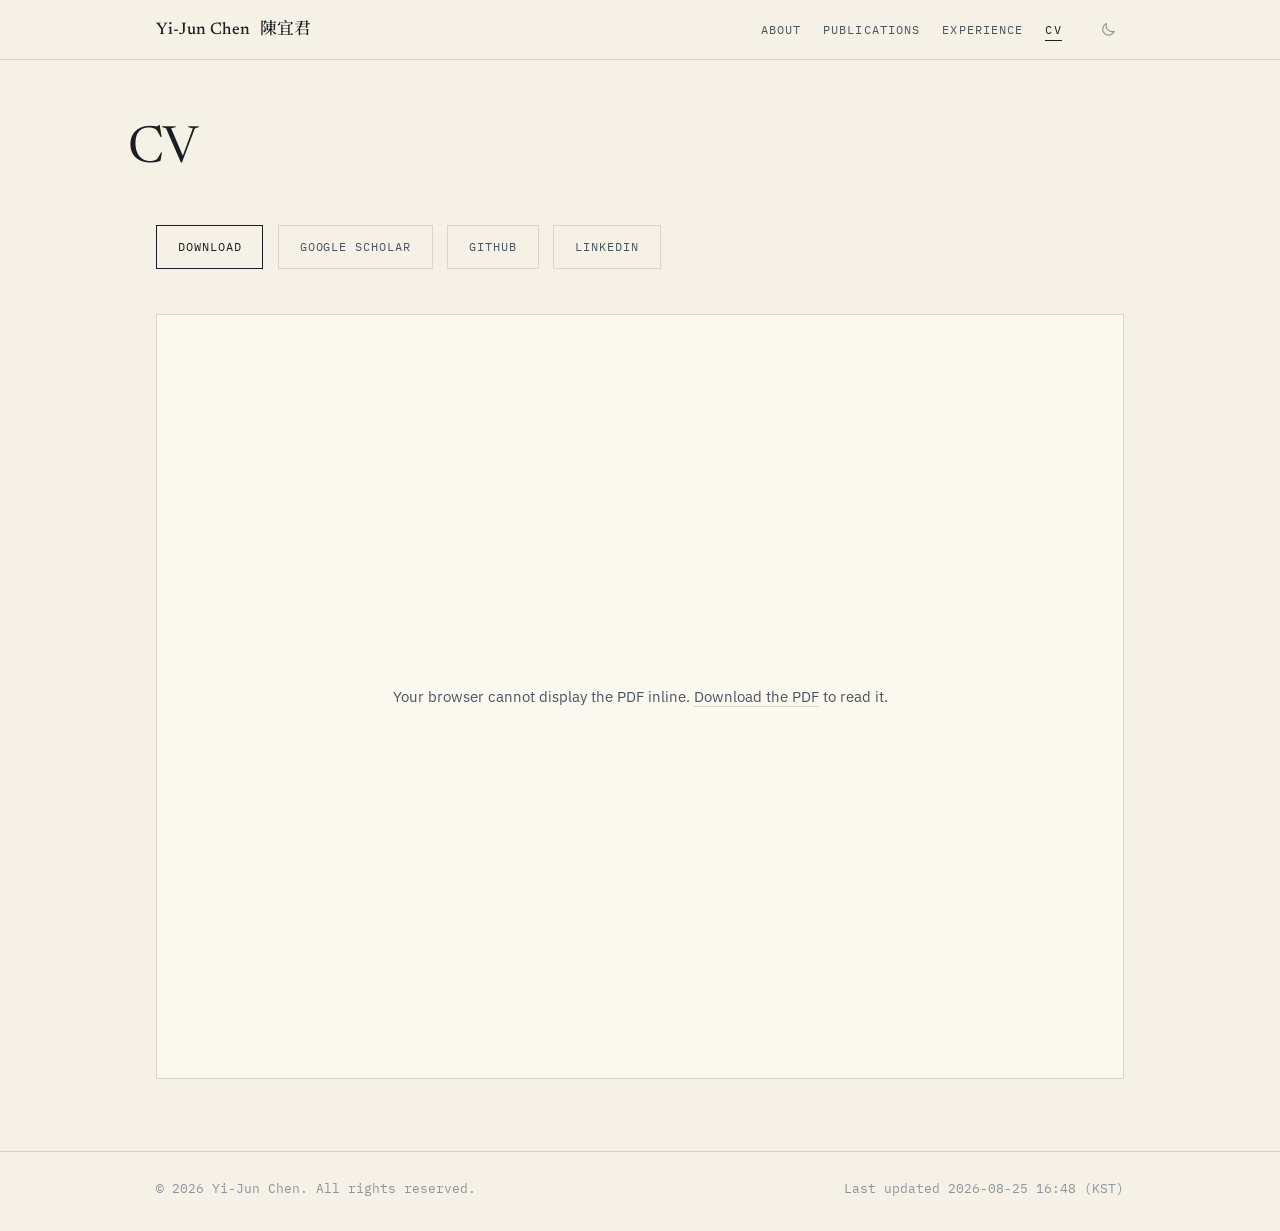
==== cv/index.html @ 76b433b6 "initial commit" ====
<!DOCTYPE html>
<html lang="en">
<head>
<meta charset="UTF-8">
<meta name="viewport" content="width=device-width, initial-scale=1.0">
<title>CV — Yi-Jun Chen</title>
<meta name="description" content="Resume/CV of Yi-Jun Chen, PhD candidate at Yonsei University, awarded Outstanding Paper at C3NLP (ACL 2026) and the Global Korea Scholarship (GKS).">
<link rel="preconnect" href="https://fonts.googleapis.com">
<link rel="preconnect" href="https://fonts.gstatic.com" crossorigin>
<link href="https://fonts.googleapis.com/css2?family=Newsreader:ital,opsz,wght@0,6..72,300;0,6..72,400;0,6..72,500;1,6..72,300;1,6..72,400&family=IBM+Plex+Mono:wght@400;500&family=IBM+Plex+Sans:wght@400;500;600&family=Noto+Serif+TC:wght@400;500&family=Noto+Serif+KR:wght@400;500&family=Noto+Serif+JP:wght@400;500&display=swap" rel="stylesheet">
<link rel="icon" href="/img/YJ.svg" type="image/svg+xml">
<link rel="stylesheet" href="/css/site.css">
<script src="/js/theme.js"></script>
</head>
<body>

<header class="topbar">
  <div class="wrap">
    <div class="brand"><a href="/">Yi-Jun Chen <span lang="zh-Hant">陳宜君</span></a></div>
    <nav aria-label="Sections">
      <ul>
        <li><a href="/">About</a></li>
        <li><a href="/publications/">Publications</a></li>
        <li><a href="/experience/">Experience</a></li>
        <li><a href="/cv/" aria-current="page">CV</a></li>
      </ul>
    </nav>
  </div>
</header>

<main>

<div class="wrap page-head">
  <h1>CV</h1>
</div>

<section class="first">
  <div class="wrap">

    <div class="cv-actions">
      <a class="btn" href="/file/Resume_Yijun_Chen.pdf">Download</a>
      <a class="btn alt" href="https://scholar.google.com/citations?user=uqlzdpMAAAAJ" target="_blank" rel="noopener noreferrer">Google Scholar</a>
      <a class="btn alt" href="https://github.com/yjchen0722" target="_blank" rel="noopener noreferrer">GitHub</a>
      <a class="btn alt" href="https://www.linkedin.com/in/yjc0722/" target="_blank" rel="noopener noreferrer">LinkedIn</a>
    </div>

    <!-- 內嵌的 PDF 檢視器；瀏覽器無法內嵌顯示時,退回下方的下載提示 -->
    <object class="pdf-viewer" data="/file/Resume_Yijun_Chen.pdf" type="application/pdf" aria-label="CV, PDF">
      <div class="pdf-fallback">
        <p>
          Your browser cannot display the PDF inline.
          <a href="/file/Resume_Yijun_Chen.pdf">Download the PDF</a> to read it.
        </p>
      </div>
    </object>

  </div>
</section>

</main>

<footer>
  <div class="wrap">
    <p class="colophon"><span>© 2026 Yi-Jun Chen. All rights reserved.</span><span>Last updated 2026-08-25 16:48 (KST)</span></p>
  </div>
</footer>

</body>
</html>
---- css/site.css ----
:root{
  --ink:#1A1F24;
  --ink-soft:#4A5560;
  --ink-faint:#8B959E;
  --paper:#F5F1E6;
  --paper-raised:#FBF8F0;
  --seal:#A6342A;
  --pine:#24486B;
  --navy:#2C4C77;
  --rule:#DCD5C4;
  --badge:#A6342A;
  --btn-alt:#2F5D50;

  --display:"Newsreader",Georgia,serif;
  --body:"IBM Plex Sans",system-ui,-apple-system,sans-serif;
  --mono:"IBM Plex Mono",ui-monospace,monospace;
  --tc:"Noto Serif TC",serif;
  --kr:"Noto Serif KR",serif;
  --jp:"Noto Serif JP",serif;

  --measure:64rem;
  --topbar-bg:rgba(245,241,230,.92);
}

/* ---------- dark palette ---------- */
/* Applied when the visitor picks dark, or when their system prefers it and
   they have not picked light. Only the colour tokens change. */
:root[data-theme="dark"]{
  --ink:#E4E7E2;
  --ink-soft:#A9B2B8;
  --ink-faint:#7B858C;
  --paper:#15181B;
  --paper-raised:#1D2126;
  --seal:#E8C46B;
  --pine:#A9C6DE;
  --navy:#8AABD6;
  --rule:#333A40;
  --badge:#E0B341;
  --btn-alt:#EDA3BC;
  --topbar-bg:rgba(21,24,27,.92);
}
@media (prefers-color-scheme:dark){
  :root:not([data-theme="light"]){
    --ink:#E4E7E2;
    --ink-soft:#A9B2B8;
    --ink-faint:#7B858C;
    --paper:#15181B;
    --paper-raised:#1D2126;
    --seal:#E8C46B;
    --pine:#A9C6DE;
    --navy:#8AABD6;
    --rule:#333A40;
    --badge:#E0B341;
    --btn-alt:#EDA3BC;
    --topbar-bg:rgba(21,24,27,.92);
  }
}

*{box-sizing:border-box;margin:0;padding:0}
html{scroll-behavior:smooth;-webkit-text-size-adjust:100%}
@media (prefers-reduced-motion:reduce){
  html{scroll-behavior:auto}
  *,*::before,*::after{animation-duration:.001ms!important;transition-duration:.001ms!important}
}

body{
  background:var(--paper);
  color:var(--ink);
  font-family:var(--body);
  font-size:16px;
  line-height:1.65;
  -webkit-font-smoothing:antialiased;
  display:flex;
  flex-direction:column;
  min-height:100vh;
}
main{flex:1}

a{color:inherit;text-decoration:none}
a:focus-visible,button:focus-visible{
  outline:2px solid var(--seal);
  outline-offset:3px;
}

.wrap{
  max-width:var(--measure);
  margin:0 auto;
  padding:0 1.75rem;
}

/* ---------- top bar ---------- */
.topbar{
  position:sticky;top:0;z-index:50;
  background:var(--topbar-bg);
  backdrop-filter:blur(8px);
  border-bottom:1px solid var(--rule);
}
.topbar .wrap{
  display:flex;align-items:baseline;gap:2rem;
  padding-top:.9rem;padding-bottom:.9rem;
  flex-wrap:wrap;
}
.brand{
  font-family:var(--display);
  font-size:1.05rem;font-weight:500;
  letter-spacing:.01em;
  margin-right:auto;
}
/* Chinese name: Noto Serif TC, but the same size and colour as the Latin name */
.brand span{font-family:var(--tc);font-weight:500;margin-left:.35rem}
nav ul{display:flex;gap:1.4rem;list-style:none;flex-wrap:wrap}
nav a{
  font-family:var(--mono);
  font-size:.74rem;
  letter-spacing:.09em;
  text-transform:uppercase;
  color:var(--ink-soft);
  padding-bottom:.15rem;
  border-bottom:1px solid transparent;
  transition:color .2s,border-color .2s;
}
nav a:hover{color:var(--ink);border-bottom-color:var(--ink)}
nav a[aria-current="page"]{color:var(--ink);border-bottom-color:var(--ink)}

/* ---------- theme toggle ---------- */
.theme-toggle{
  display:inline-flex;
  align-items:center;
  justify-content:center;
  width:1.9rem;height:1.9rem;
  color:var(--ink-faint);
  background:none;
  border:1px solid transparent;
  border-radius:50%;
  padding:0;
  cursor:pointer;
  align-self:center;
  transition:color .2s,border-color .2s;
}
.theme-toggle svg{width:1.05rem;height:1.05rem;display:block}
.theme-toggle:hover{color:var(--ink);border-color:var(--rule)}

/* ---------- home ---------- */
.hero{padding:5.5rem 0 4rem}
.eyebrow{
  font-family:var(--mono);
  font-size:.74rem;letter-spacing:.12em;text-transform:uppercase;
  color:var(--pine);
  margin-bottom:1.6rem;
}
h1{
  font-family:var(--display);
  font-weight:300;
  font-size:clamp(2.6rem,7vw,4.6rem);
  line-height:1.04;
  letter-spacing:-.02em;
  margin-bottom:.4rem;
}
h1 .zh{
  display:block;
  font-family:var(--tc);
  font-weight:400;
  font-size:.42em;
  color:var(--ink-faint);
  letter-spacing:.14em;
  margin-top:.7rem;
}
.tagline{
  font-family:var(--display);
  font-size:clamp(1.1rem,2.4vw,1.4rem);
  font-style:italic;
  color:var(--ink-soft);
  max-width:34em;
  margin-top:1.8rem;
}


/* ---------- home: section index ---------- */
.pagelinks{
  margin-top:3.5rem;
  display:grid;
  grid-template-columns:repeat(auto-fit,minmax(13rem,1fr));
  gap:1.4rem 2.4rem;
}
.pagelink{
  border-top:1px solid var(--rule);
  padding-top:.9rem;
  display:block;
  transition:border-color .2s;
}
.pagelink:hover{border-top-color:var(--seal)}
.pagelink .label{
  font-family:var(--mono);
  font-size:.68rem;letter-spacing:.1em;text-transform:uppercase;
  color:var(--ink-faint);
  display:block;margin-bottom:.45rem;
  transition:color .2s;
}
.pagelink:hover .label{color:var(--seal)}
.pagelink .blurb{font-size:.93rem;line-height:1.55;color:var(--ink-soft)}

/* ---------- page head (sub-pages) ---------- */
.page-head{
  padding:4rem 0 0;
}
.page-head .eyebrow{margin:.6rem 0 0}
.page-head h1{
  font-size:clamp(2.1rem,5vw,3.2rem);
  font-weight:400;
  margin-bottom:.35rem;
}
.page-head .count{
  font-family:var(--mono);
  font-size:.74rem;
  color:var(--ink-faint);
  letter-spacing:.08em;
}

/* ---------- sections ---------- */
section{padding:4.5rem 0;border-bottom:1px solid var(--rule)}
section:last-of-type{border-bottom:none}
section.flush{border-bottom:none}
section.first{padding-top:2.6rem}
.sec-head{
  display:flex;align-items:baseline;gap:1rem;
  margin-bottom:2.4rem;
}
.sec-head h2{
  font-family:var(--display);
  font-weight:400;
  font-size:clamp(1.7rem,3.4vw,2.2rem);
  letter-spacing:-.01em;
}
.sec-head .count{
  font-family:var(--mono);
  font-size:.74rem;
  color:var(--ink-faint);
  letter-spacing:.08em;
}
.prose p{
  max-width:50em;
  margin-bottom:1.15rem;
  font-size:1.02rem;
  text-align:justify;
  -webkit-hyphens:auto;
  hyphens:auto;
}
.prose p:last-child{margin-bottom:0}
.prose a{border-bottom:1px solid var(--rule);transition:color .2s,border-color .2s}
.prose a:hover{color:var(--seal);border-bottom-color:var(--seal)}
.prose a.reach{border-bottom:none}

.facts{
  margin-top:2.5rem;
  display:grid;
  grid-template-columns:repeat(auto-fit,minmax(15rem,1fr));
  gap:1.6rem 2.4rem;
}
.fact{border-top:1px solid var(--rule);padding-top:.9rem}
.fact dt{
  font-family:var(--mono);
  font-size:.68rem;letter-spacing:.1em;text-transform:uppercase;
  color:var(--ink-faint);
  margin-bottom:.45rem;
}
.fact dd{font-size:.95rem;line-height:1.55}

/* ---------- inline citations ---------- */
.cite{
  font-family:var(--mono);
  font-size:.7em;
  vertical-align:.35em;
  margin-left:.15em;
  color:var(--pine);
  transition:color .2s;
}
a.cite:hover{color:var(--seal)}
span.cite{color:var(--ink-faint);cursor:default}
/* the sticky top bar would otherwise cover a linked entry */
.pub[id]{scroll-margin-top:5.5rem}
/* The mark holds, then fades on its own. Change --mark-time to adjust: the
   bar stays for roughly three quarters of it, then dissolves. */
.pub:target{
  --mark-time:6s;
  animation:cite-mark var(--mark-time) ease-out forwards;
}
@keyframes cite-mark{
  0%,72%{box-shadow:inset 3px 0 0 var(--seal);padding-left:1rem}
  100%{box-shadow:inset 3px 0 0 transparent;padding-left:0}
}

/* ---------- publications ---------- */
.pub{
  display:grid;
  grid-template-columns:4rem 1fr;
  gap:1.5rem;
  padding:1.5rem 0;
  border-top:1px solid var(--rule);
}
.pub .yr{
  font-family:var(--mono);
  font-size:.8rem;
  color:var(--ink-faint);
  padding-top:.2rem;
}
.pub h3{
  font-family:var(--display);
  font-weight:400;
  font-size:1.18rem;
  line-height:1.35;
  margin-bottom:.5rem;
}
.pub .authors{font-size:.9rem;color:var(--ink-soft);margin-bottom:.35rem}
.pub .authors .me{color:var(--ink);font-weight:600}
.pub .venue{font-size:.9rem;color:var(--ink-soft);font-style:italic}
.pub .links{margin-top:.7rem;display:flex;gap:.6rem;flex-wrap:wrap}
.pub .links a{
  font-family:var(--mono);
  font-size:.7rem;letter-spacing:.06em;text-transform:uppercase;
  border:1px solid var(--rule);
  padding:.22rem .6rem;
  color:var(--ink-soft);
  transition:border-color .2s,color .2s,background .2s;
}
.pub .links a:hover{border-color:var(--pine);color:var(--pine)}
.badge{
  display:inline-block;
  font-family:var(--mono);
  font-size:.65rem;letter-spacing:.08em;text-transform:uppercase;
  color:var(--badge);
  border:1px solid var(--badge);
  padding:.1rem .45rem;
  margin-left:.5rem;
  vertical-align:.15em;
}

/* ---------- service ---------- */
.svc-group{margin-bottom:3rem}
.svc-group:last-child{margin-bottom:0}
.svc-group h3{
  font-family:var(--mono);
  font-weight:500;
  font-size:.74rem;letter-spacing:.11em;text-transform:uppercase;
  color:var(--navy);
  margin-bottom:1.2rem;
  padding-bottom:.5rem;
  border-bottom:1px solid var(--rule);
}
.svc-group h3 .since{
  font-weight:400;
  color:var(--ink-faint);
  margin-left:.7rem;
  letter-spacing:.08em;
}
.svc-list{list-style:none}
.svc-list li{
  display:grid;
  grid-template-columns:5.5rem 1fr;
  gap:1.5rem;
  padding:.65rem 0;
  font-size:.96rem;
}
.svc-list.tight li{padding:.35rem 0}
.svc-list .yr{font-family:var(--mono);font-size:.8rem;color:var(--ink-faint)}
.svc-list .role{color:var(--ink-soft)}
.svc-list .role .org{color:var(--ink)}
.svc-list .role a{
  border-bottom:1px solid var(--rule);
  transition:color .2s,border-color .2s;
}
.svc-list .role a:hover{color:var(--seal);border-bottom-color:var(--seal)}

/* ---------- CV ---------- */
.cv-actions{display:flex;gap:.9rem;flex-wrap:wrap;margin-bottom:2.8rem}
.btn{
  font-family:var(--mono);
  font-size:.76rem;letter-spacing:.08em;text-transform:uppercase;
  padding:.7rem 1.3rem;
  border:1px solid var(--ink);
  transition:background .2s,color .2s;
}
.btn:hover{background:var(--ink);color:var(--paper)}
.btn.alt{border-color:var(--rule);color:var(--ink-soft)}
.btn.alt:hover{background:var(--btn-alt);border-color:var(--btn-alt);color:var(--paper)}

.pdf-viewer{
  display:block;
  width:100%;
  height:min(85vh,60rem);
  border:1px solid var(--rule);
  background:var(--paper-raised);
}
.pdf-fallback{
  display:flex;
  align-items:center;
  justify-content:center;
  height:100%;
  padding:2rem;
  text-align:center;
  font-size:.95rem;
  color:var(--ink-soft);
}
.pdf-fallback a{border-bottom:1px solid var(--rule)}
.pdf-fallback a:hover{color:var(--seal);border-bottom-color:var(--seal)}
@media (max-width:800px){
  .pdf-viewer{height:70vh}
}


.skills{display:grid;grid-template-columns:repeat(auto-fit,minmax(16rem,1fr));gap:1.8rem 2.4rem}
.skill{border-top:1px solid var(--rule);padding-top:.9rem}
.skill h4{
  font-family:var(--mono);
  font-size:.68rem;letter-spacing:.1em;text-transform:uppercase;
  color:var(--ink-faint);
  margin-bottom:.6rem;
}
.skill p{font-size:.93rem;line-height:1.6}

/* ---------- footer ---------- */
footer{padding:1.6rem 0 2rem;border-top:1px solid var(--rule)}
.contact{display:flex;gap:1.6rem;flex-wrap:wrap;margin-bottom:1.6rem}
.contact a{
  font-family:var(--mono);
  font-size:.8rem;
  border-bottom:1px solid var(--rule);
  padding-bottom:.15rem;
  transition:border-color .2s,color .2s;
}
.contact a:hover{color:var(--seal);border-bottom-color:var(--seal)}
a.reach{display:inline-flex;align-items:center;gap:.45rem}
a.reach svg{
  width:1.05rem;height:1.05rem;flex:none;
  transform-origin:50% 60%;
  /* one nudge shortly after the page settles, so the icon is noticed */
  animation:envelope-shake .55s ease-in-out 1.4s 2;
}
a.reach:hover svg,a.reach:focus-visible svg{animation:envelope-shake-hover .5s ease-in-out}
@keyframes envelope-shake{
  0%,100%{transform:rotate(0)}
  15%{transform:rotate(-9deg)}
  35%{transform:rotate(7deg)}
  55%{transform:rotate(-5deg)}
  75%{transform:rotate(3deg)}
}
/* same motion under a second name, so hovering replays it */
@keyframes envelope-shake-hover{
  0%,100%{transform:rotate(0)}
  15%{transform:rotate(-9deg)}
  35%{transform:rotate(7deg)}
  55%{transform:rotate(-5deg)}
  75%{transform:rotate(3deg)}
}

.colophon{
  display:flex;
  justify-content:space-between;
  gap:.6rem 2rem;
  flex-wrap:wrap;
  font-size:.8rem;
  color:var(--ink-faint);
  font-family:var(--mono);
}


/* ---------- phones ---------- */
@media (max-width:520px){
  .wrap{padding:0 1.25rem}
  /* justified text needs room; on a narrow column it opens word gaps */
  .prose p{text-align:left;-webkit-hyphens:manual;hyphens:manual}
  .topbar .wrap{gap:.9rem 1.2rem}
  nav ul{gap:1rem}
  .page-head{padding-top:2.2rem}
  section{padding:2.6rem 0}
  .cv-actions{gap:.6rem;margin-bottom:2rem}
  .colophon{gap:.35rem}
  /* long organisation names should break rather than push the page sideways */
  .svc-list .role,.pub h3{overflow-wrap:anywhere}
}
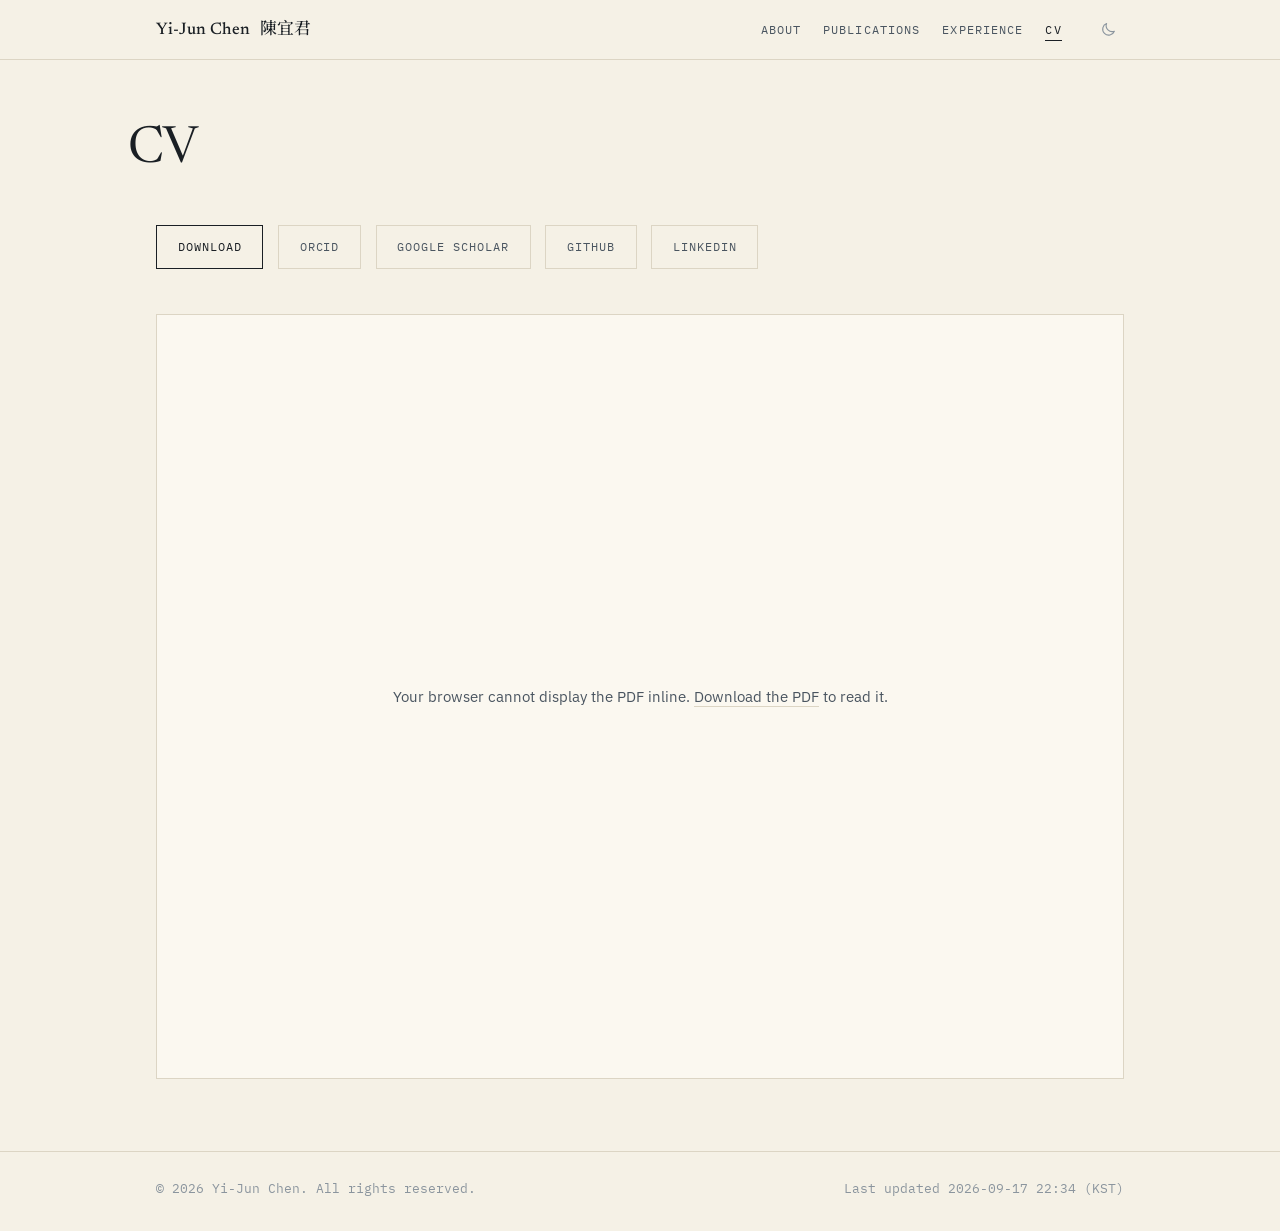
==== commit 2507f69e: "update content" ====
--- a/cv/index.html
+++ b/cv/index.html
@@ -38,18 +38,19 @@
   <div class="wrap">
 
     <div class="cv-actions">
-      <a class="btn" href="/file/Resume_Yijun_Chen.pdf">Download</a>
+      <a class="btn" href="/file/Resume_Yijun_Chen.pdf?v=20260917">Download</a>
+      <a class="btn alt" href="https://orcid.org/0009-0000-7103-0643" target="_blank" rel="noopener noreferrer">ORCID</a>
       <a class="btn alt" href="https://scholar.google.com/citations?user=uqlzdpMAAAAJ" target="_blank" rel="noopener noreferrer">Google Scholar</a>
       <a class="btn alt" href="https://github.com/yjchen0722" target="_blank" rel="noopener noreferrer">GitHub</a>
       <a class="btn alt" href="https://www.linkedin.com/in/yjc0722/" target="_blank" rel="noopener noreferrer">LinkedIn</a>
     </div>
 
     <!-- 內嵌的 PDF 檢視器；瀏覽器無法內嵌顯示時,退回下方的下載提示 -->
-    <object class="pdf-viewer" data="/file/Resume_Yijun_Chen.pdf" type="application/pdf" aria-label="CV, PDF">
+    <object class="pdf-viewer" data="/file/Resume_Yijun_Chen.pdf?v=20260917" type="application/pdf" aria-label="CV, PDF">
       <div class="pdf-fallback">
         <p>
           Your browser cannot display the PDF inline.
-          <a href="/file/Resume_Yijun_Chen.pdf">Download the PDF</a> to read it.
+          <a href="/file/Resume_Yijun_Chen.pdf?v=20260917">Download the PDF</a> to read it.
         </p>
       </div>
     </object>
@@ -61,7 +62,7 @@
 
 <footer>
   <div class="wrap">
-    <p class="colophon"><span>© 2026 Yi-Jun Chen. All rights reserved.</span><span>Last updated 2026-08-25 16:48 (KST)</span></p>
+    <p class="colophon"><span>© 2026 Yi-Jun Chen. All rights reserved.</span><span>Last updated 2026-09-17 22:34 (KST)</span></p>
   </div>
 </footer>
 
--- a/css/site.css
+++ b/css/site.css
@@ -370,6 +370,71 @@
 }
 .svc-list .role a:hover{color:var(--seal);border-bottom-color:var(--seal)}
 
+/* ---------- scrollable news ---------- */
+/* Caps the News block at five entries; anything beyond that scrolls inside the
+   box instead of lengthening the page. One row is the .96rem type at the 1.65
+   body line-height plus the .35rem the tight list pads above and below. */
+.news-box{
+  --news-row:2.29rem;
+  display:flex;
+  align-items:stretch;
+  gap:.7rem;
+}
+.news-scroll{
+  flex:1;
+  min-width:0;
+  max-height:calc(var(--news-row) * 5);
+  overflow-y:auto;
+  overscroll-behavior:contain;
+  /* the bottom edge fades out to signal there is more below */
+  -webkit-mask-image:linear-gradient(to bottom,#000 calc(100% - 2.2rem),transparent 100%);
+  mask-image:linear-gradient(to bottom,#000 calc(100% - 2.2rem),transparent 100%);
+}
+/* no fade once the reader has reached the end of the list */
+.news-scroll.at-end{-webkit-mask-image:none;mask-image:none}
+.news-scroll:focus-visible{
+  outline:1px solid var(--rule);
+  outline-offset:.6rem;
+}
+/* The arrows carry the affordance, so the scrollbar itself is hidden. The box
+   still scrolls by wheel, trackpad, touch and keyboard. */
+.news-scroll{scrollbar-width:none}
+.news-scroll::-webkit-scrollbar{display:none}
+/* the mask would otherwise clip the last row's descenders */
+.news-scroll .svc-list li:last-child{padding-bottom:1.6rem}
+
+/* Up/down buttons, built by news.js so a reader without scripts still gets a
+   plain scrollable list rather than two dead controls. */
+.news-nav{
+  flex:none;
+  /* the flex display below would otherwise beat the hidden attribute */
+  display:flex;
+  flex-direction:column;
+  /* the column stretches to the height of the list, so this parks one arrow
+     against the rule under the heading and the other at the foot of the box */
+  justify-content:space-between;
+  align-items:center;
+}
+.news-nav[hidden]{display:none}
+.news-nav button{
+  display:flex;
+  align-items:center;
+  justify-content:center;
+  width:1.5rem;
+  height:1.5rem;
+  background:none;
+  border:0;
+  color:var(--ink-faint);
+  cursor:pointer;
+  transition:color .2s,opacity .2s;
+}
+/* pulled up into the gap the heading leaves, so it sits closer to the rule */
+.news-nav button:first-child{margin-top:-.75rem}
+.news-nav button svg{width:.9rem;height:.9rem}
+.news-nav button:hover:not(:disabled){color:var(--seal)}
+.news-nav button:focus-visible{outline:1px solid var(--rule);outline-offset:2px}
+.news-nav button:disabled{opacity:.25;cursor:default}
+
 /* ---------- CV ---------- */
 .cv-actions{display:flex;gap:.9rem;flex-wrap:wrap;margin-bottom:2.8rem}
 .btn{
@@ -476,4 +541,7 @@
   .colophon{gap:.35rem}
   /* long organisation names should break rather than push the page sideways */
   .svc-list .role,.pub h3{overflow-wrap:anywhere}
-}
+  /* entries wrap onto two lines at this width, so the row allowance grows to
+     keep the same five entries in view */
+  .news-box{--news-row:3.9rem;gap:.5rem}
+}
